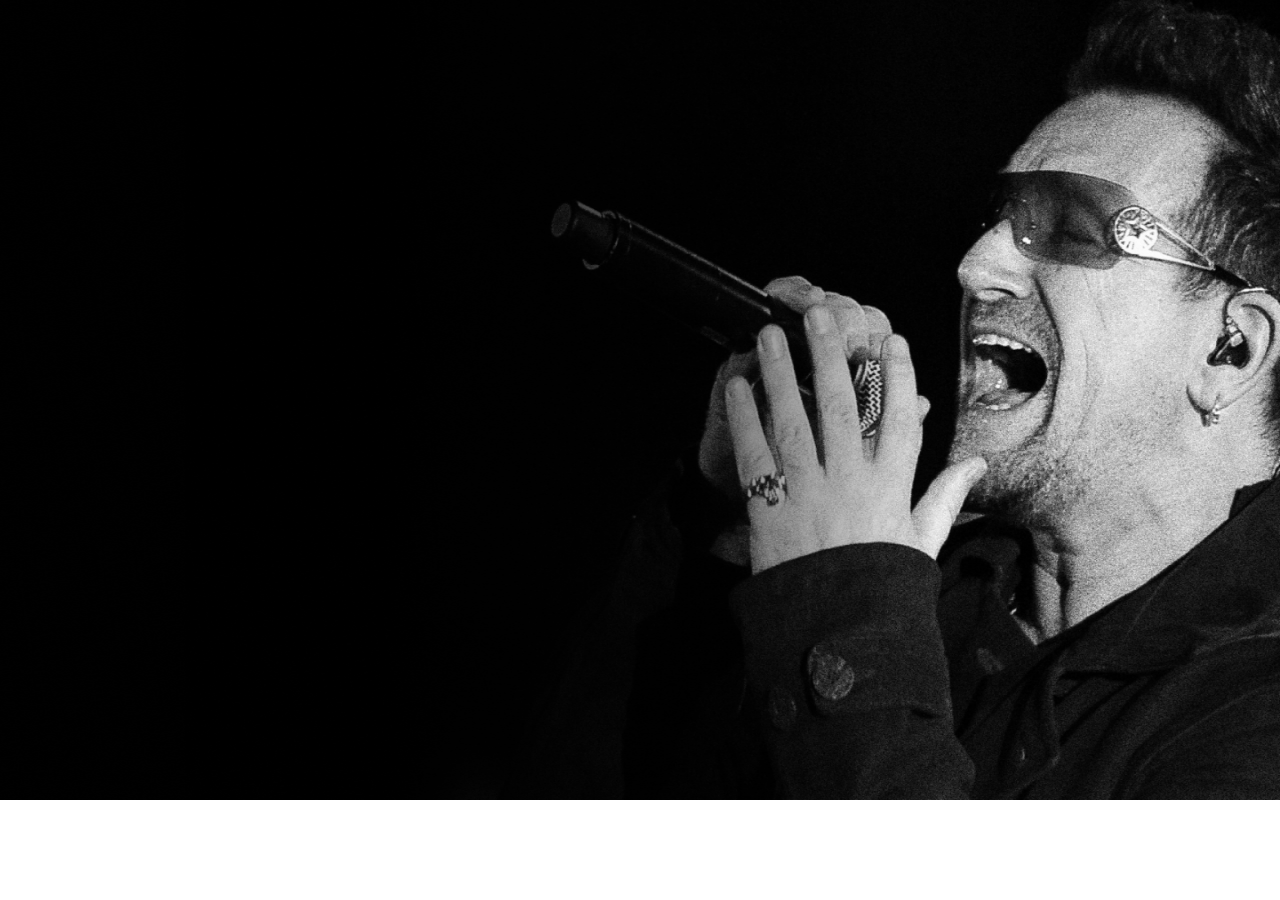
==== nova página/index.html @ d61941c8 "carrosel feito" ====
<!DOCTYPE html>
<html lang="en">

<head>
  <meta charset="UTF-8">
  <meta http-equiv="X-UA-Compatible" content="IE=edge">
  <meta name="viewport" content="width=device-width, initial-scale=1.0">
  <link rel="stylesheet" href="./styles.css">
  <script src="script.js" defer></script>
  <title>Document</title>
</head>

<body>
  <div class="slider">
    <figure id="fig">
      <div class="slide">
        <img src="./IMAGENS/BONO.png" alt="">
      </div>
      <div class="slide">
        <img src="./IMAGENS/GREGOR.png" alt="">
      </div>
      <div class="slide">
        <img src="./IMAGENS/SERENA.png" alt="">
      </div>
    </figure>
  
    </div>
</body>

</html>
---- nova página/styles.css ----
*{
  margin: 0;
  padding: 0;
}
.slider{
  overflow: hidden;
  width: 100%;
  height: 800px;
  position: relative;
}
figure{
  width: 500%;
  height: 100%;
  position: absolute;
  top: 0;
  left: 0;
  margin: 0;
  transition: all 1s linear;
  animation: 20s slidy infinite ;
}
.slide{
  width: 20%;
  height: 100%;
  float: left;
  position: relative;
}
.slide img{
  position: absolute;
  top: 0;
  left: 0;
  width: 100%;
  height: 100%;
}

@keyframes slidy {
  0%{
    left:0;
  }
  10%{
    left: -100%;
  }
  20%{
    left: -200%;
  }
  30%{
    left: -300%;
  }
  40%{
    left: -400%;
  }
  50%{
    left: -400%;
  }
  60%{
    left: -300%;
  }
  70%{
    left: -200%;
  }
  85%{
    left: -100%;
  }
  100%{
    left: 0%;
  }

}





/*
@keyframes slide{/*
  0%{ left: 0px;}
  20%{ left: -1440;}
  30%{ left: -2880px;}
  50%{ left: 1440px;}
  60%{ left: 2880px;}
  90%{ left: -4800px;}
  100%{ left: 0px;}*//*
  0%{
    left:0;
  }
  10%{
    left: -100%;
  }
  20%{
    left: -200%;
  }
  30%{
    left: -300%;
  }
  40%{
    left: -400%;
  }
  50%{
    left: -400%;
  }
  60%{
    left: -300%;
  }
  70%{
    left: -200%;
  }
  85%{
    left: -100%;
  }
  100%{
    left: 0%;
  }
}*/
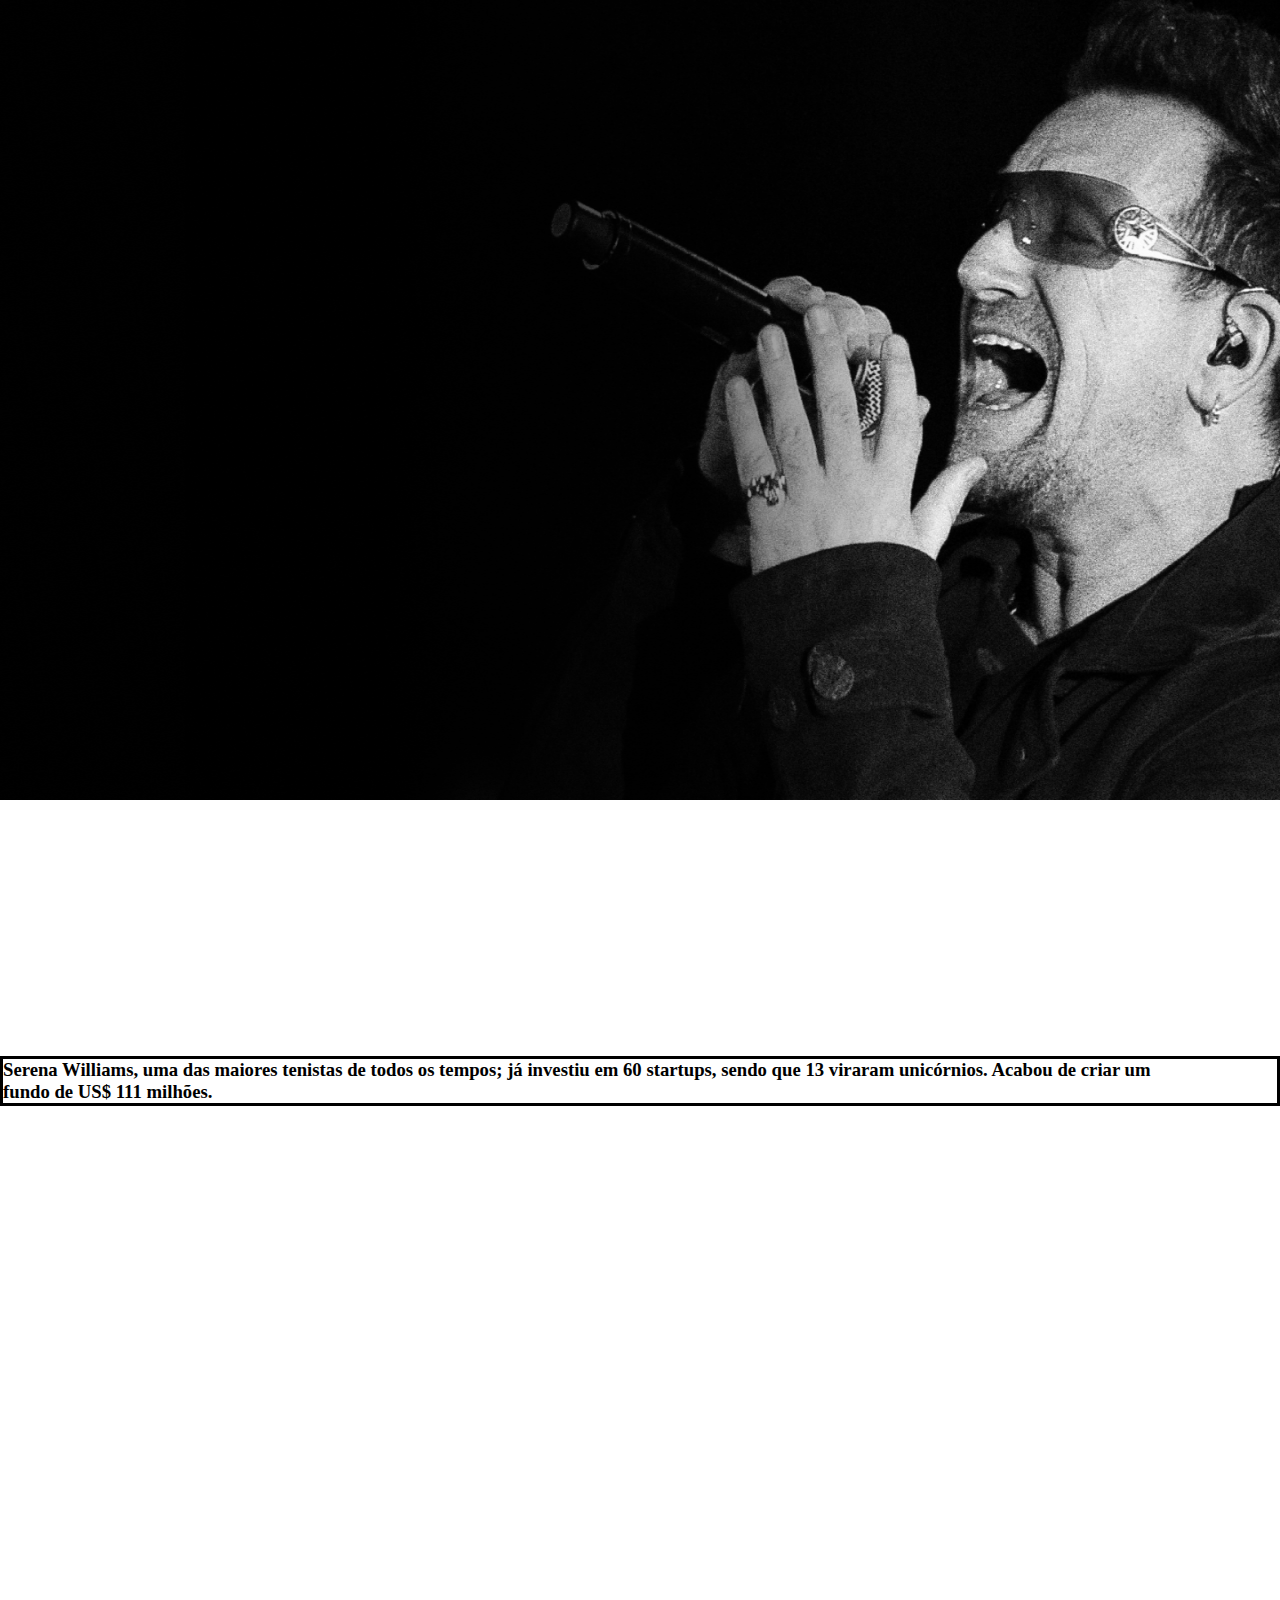
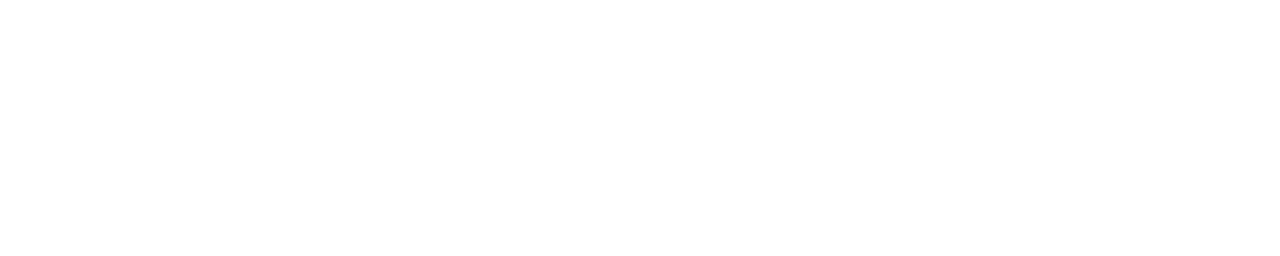
==== commit 381b1faa: "slide" ====
--- a/nova página/index.html
+++ b/nova página/index.html
@@ -23,8 +23,40 @@
         <img src="./IMAGENS/SERENA.png" alt="">
       </div>
     </figure>
-  
+
+  </div>
+
+  <div class="legenda">
+    <div class="slider1">
+      <figure id="fig1">
+        <div class="slide1">
+          <div class="legenda23">
+            <h3>
+              Serena Williams, uma das maiores tenistas de todos os tempos;
+              já investiu em <b>60 startups</b>,
+              sendo que <b>13 viraram unicórnios.</b> Acabou de
+              criar um fundo de <b>US$ 111 milhões.</b>
+            </h3>
+          </div>
+        </div>
+        <div class="slide1">
+          <h3>Bono Vox é o cantor mais rico do mundo, mas a maior parte da fortuna não veio da música. Ele comprou
+            comprou
+            <b>2,3% do Facebook</b> , e isso hoje equivale <b>US$ 12,9 bilhão.</b>
+          </h3>
+        </div>
+        <div class="slide1">
+          <h3>Conor McGregor é o atleta mais bem pago do mundo. Ele recebeu S$ 22 milhões lutando e <b>US$ 158
+              milhões</b>
+            faz
+            parte de patrocínios e retorno de <b>investimento em startup.</b>
+          </h3>
+        </div>
+      </figure>
     </div>
+
+  </div>
+  </div>
 </body>
 
 </html>--- a/nova página/styles.css
+++ b/nova página/styles.css
@@ -15,7 +15,7 @@
   top: 0;
   left: 0;
   margin: 0;
-  transition: all 1s linear;
+  transition: all 3s linear;
   animation: 20s slidy infinite ;
 }
 .slide{
@@ -66,47 +66,52 @@
 
 }
 
+.slider1{
+  margin-top: 20%;
+  overflow: hidden;
+  width: 100%;
+  height: 800px;
+  position: relative;
+}
+figure{
+  width: 500%;
+  height: 100%;
+  position: absolute;
+  top: 0;
+  left: 0;
+  margin: 0;
+  transition: all 3s linear;
+  animation: 20s slidy infinite ;
+}
+.slide1{
+  width: 20%;
+  height: 100%;
+  float: left;
+  position: relative;
+}
+.slide1 img{
+  position: absolute;
+  top: 0;
+  left: 0;
+  width: 100%;
+  height: 100%;
+}
 
+.legenda{
+  /*position: fixed ;*/
+}
+.barra00 {
+  /*   margin-top: 2%;*/
+  margin-bottom: 8%;
+  width: 100%;
+  height: auto;
+}
 
-
-
-/*
-@keyframes slide{/*
-  0%{ left: 0px;}
-  20%{ left: -1440;}
-  30%{ left: -2880px;}
-  50%{ left: 1440px;}
-  60%{ left: 2880px;}
-  90%{ left: -4800px;}
-  100%{ left: 0px;}*//*
-  0%{
-    left:0;
-  }
-  10%{
-    left: -100%;
-  }
-  20%{
-    left: -200%;
-  }
-  30%{
-    left: -300%;
-  }
-  40%{
-    left: -400%;
-  }
-  50%{
-    left: -400%;
-  }
-  60%{
-    left: -300%;
-  }
-  70%{
-    left: -200%;
-  }
-  85%{
-    left: -100%;
-  }
-  100%{
-    left: 0%;
-  }
-}*/
+.legenda23 {
+  border: 3px solid #000000;
+  margin-bottom: 5%;
+  display: flex;
+  flex-direction: row;
+  flex-wrap: nowrap;
+  padding-right: 8%;
+}